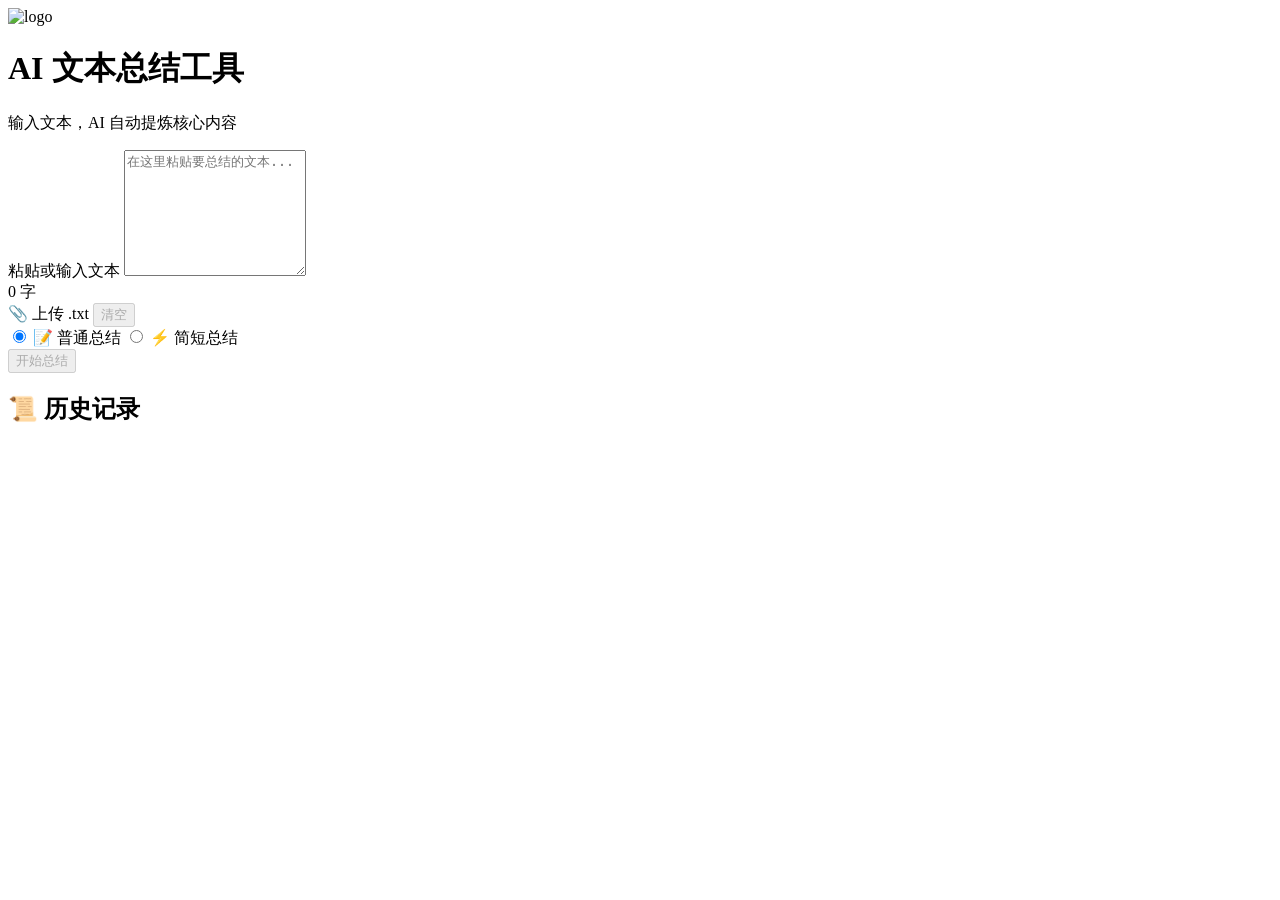
==== index.html @ edbd025f "Deploy index.html to root" ====
<!DOCTYPE html>
<html lang="zh-CN">
<head>
    <meta charset="UTF-8">
    <meta name="viewport" content="width=device-width, initial-scale=1.0">
    <title>AI 文本总结工具</title>
    <link rel="stylesheet" href="style.css">
</head>
<body>
    <div class="container">
        <!-- 标题区 -->
        <header>
            <img src="logo.png" alt="logo" class="site-logo">
            <h1>AI 文本总结工具</h1>
            <p class="subtitle">输入文本，AI 自动提炼核心内容</p>
        </header>

        <!-- 输入区 -->
        <section class="input-section">
            <label for="textInput">粘贴或输入文本</label>
            <textarea
                id="textInput"
                placeholder="在这里粘贴要总结的文本..."
                rows="8"
            ></textarea>
            <div class="input-footer">
                <span id="charCount">0 字</span>
                <div class="input-actions">
                    <label class="btn-upload" title="支持 .txt 文件">
                        📎 上传 .txt
                        <input type="file" id="fileInput" accept=".txt" style="display:none;">
                    </label>
                    <button id="clearBtn" class="btn-secondary" disabled>清空</button>
                </div>
            </div>
            <div id="fileNameDisplay" class="file-name" style="display:none;"></div>
        </section>

        <!-- 操作区 -->
        <section class="action-section">
            <div class="mode-selector">
                <label class="mode-option">
                    <input type="radio" name="mode" value="normal" checked>
                    <span>📝 普通总结</span>
                </label>
                <label class="mode-option">
                    <input type="radio" name="mode" value="brief">
                    <span>⚡ 简短总结</span>
                </label>
            </div>
            <button id="summarizeBtn" class="btn-primary" disabled>
                <span class="btn-text">开始总结</span>
                <span class="btn-loading" style="display:none;">AI 思考中...</span>
            </button>
        </section>

        <!-- 结果区 -->
        <section id="resultSection" class="result-section" style="display:none;">
            <h2>总结结果</h2>

            <div class="result-card">
                <h3>📌 核心内容</h3>
                <p id="summaryText"></p>
            </div>

            <div class="result-card">
                <h3>🏷️ 关键词</h3>
                <div id="keywordsContainer" class="keywords"></div>
            </div>

            <div class="result-footer">
                <span id="originalLength"></span>
                <div class="result-actions">
                    <button id="copyBtn" class="btn-secondary">📋 复制结果</button>
                    <button id="resetBtn" class="btn-secondary">🔄 重新总结</button>
                </div>
            </div>
        </section>

        <!-- 历史记录区 -->
        <section id="historySection" class="history-section">
            <h2>📜 历史记录 <span id="historyCount"></span></h2>
            <div id="historyList" class="history-list"></div>
        </section>

        <!-- 错误提示区 -->
        <div id="errorToast" class="toast error" style="display:none;">
            <span id="errorMessage"></span>
        </div>

        <!-- 成功提示 -->
        <div id="successToast" class="toast success" style="display:none;">
            <span>复制成功！</span>
        </div>
    </div>

    <script src="app.js"></script>
</body>
</html>
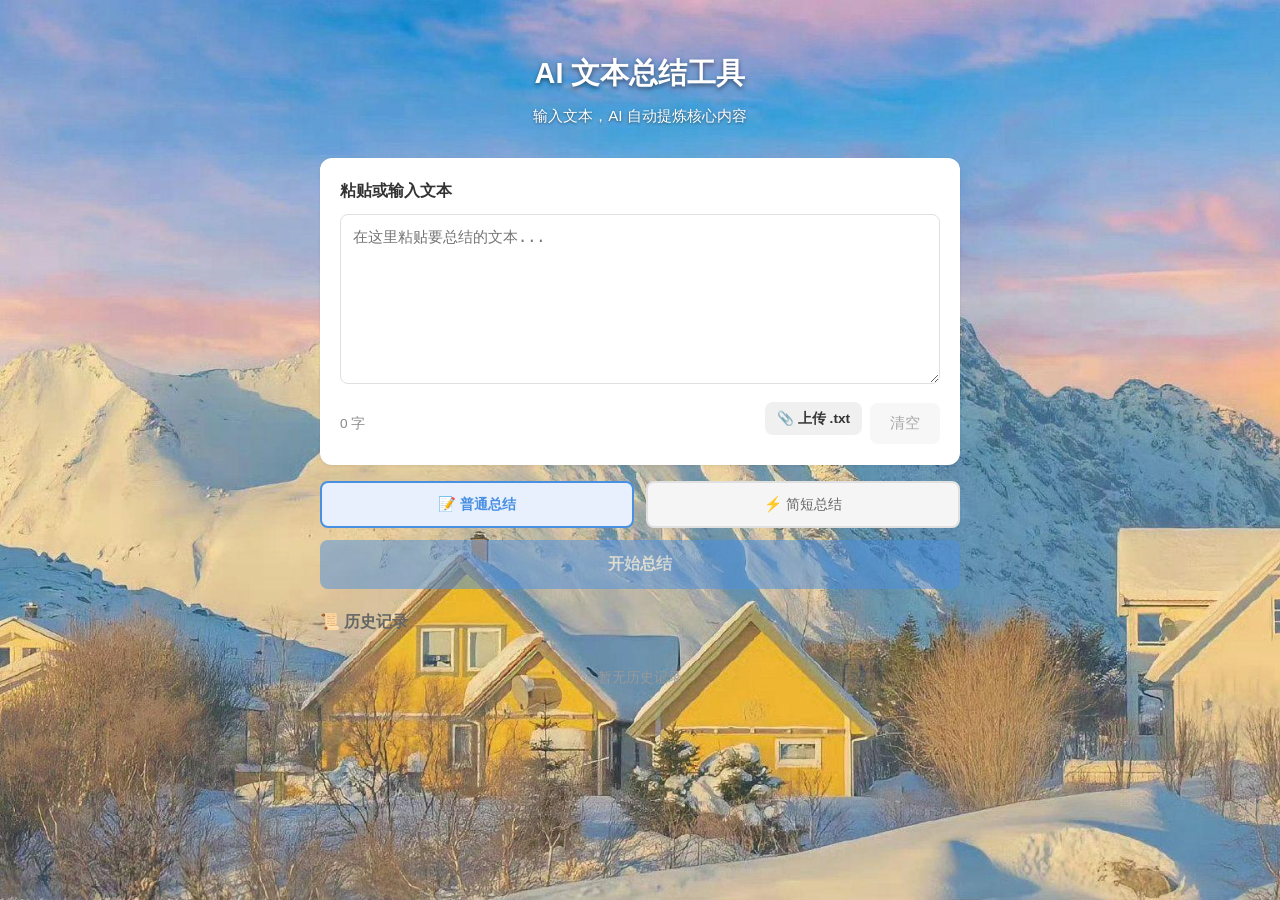
==== commit 98db5967: "Remove logo.png reference (file too large)" ====
--- a/index.html
+++ b/index.html
@@ -10,7 +10,6 @@
     <div class="container">
         <!-- 标题区 -->
         <header>
-            <img src="logo.png" alt="logo" class="site-logo">
             <h1>AI 文本总结工具</h1>
             <p class="subtitle">输入文本，AI 自动提炼核心内容</p>
         </header>
--- a/style.css
+++ b/style.css
@@ -0,0 +1,403 @@
+/* AI 文本总结工具 - 样式 */
+
+* {
+    margin: 0;
+    padding: 0;
+    box-sizing: border-box;
+}
+
+body {
+    font-family: -apple-system, BlinkMacSystemFont, "Segoe UI", Roboto, "Helvetica Neue", Arial, sans-serif;
+    background: url('bg.jpg') no-repeat center center fixed;
+    background-size: cover;
+    color: #333;
+    line-height: 1.6;
+    min-height: 100vh;
+    padding: 20px;
+}
+
+.container {
+    max-width: 700px;
+    margin: 0 auto;
+    padding: 30px;
+}
+
+/* 标题区 */
+header {
+    text-align: center;
+    margin-bottom: 30px;
+}
+
+.site-logo {
+    width: 72px;
+    height: 72px;
+    object-fit: contain;
+    margin-bottom: 12px;
+    border-radius: 12px;
+}
+
+header h1 {
+    font-size: 1.8rem;
+    color: #fff;
+    margin-bottom: 8px;
+    text-shadow: 0 2px 4px rgba(0,0,0,0.5);
+}
+
+.subtitle {
+    color: #fff;
+    font-size: 0.95rem;
+    text-shadow: 0 1px 3px rgba(0,0,0,0.5);
+}
+
+/* 输入区 */
+.input-section {
+    background: white;
+    border-radius: 12px;
+    padding: 20px;
+    margin-bottom: 16px;
+    box-shadow: 0 1px 3px rgba(0,0,0,0.08);
+}
+
+.input-section label {
+    display: block;
+    font-weight: 600;
+    margin-bottom: 10px;
+    color: #333;
+}
+
+textarea {
+    width: 100%;
+    border: 1px solid #e0e0e0;
+    border-radius: 8px;
+    padding: 12px;
+    font-size: 0.95rem;
+    resize: vertical;
+    min-height: 160px;
+    transition: border-color 0.2s;
+}
+
+textarea:focus {
+    outline: none;
+    border-color: #4a90e2;
+}
+
+textarea:disabled {
+    background: #f9f9f9;
+    color: #999;
+}
+
+.input-footer {
+    display: flex;
+    justify-content: space-between;
+    align-items: center;
+    margin-top: 10px;
+    font-size: 0.85rem;
+    color: #888;
+}
+
+.input-actions {
+    display: flex;
+    gap: 8px;
+    align-items: center;
+}
+
+.btn-upload {
+    display: inline-flex;
+    align-items: center;
+    gap: 4px;
+    background: #f0f0f0;
+    color: #555;
+    padding: 6px 12px;
+    border-radius: 8px;
+    font-size: 0.85rem;
+    cursor: pointer;
+    transition: background 0.2s;
+}
+
+.btn-upload:hover {
+    background: #e0e0e0;
+}
+
+.file-name {
+    margin-top: 8px;
+    font-size: 0.8rem;
+    color: #4a90e2;
+}
+
+/* 按钮通用 */
+button {
+    cursor: pointer;
+    border: none;
+    border-radius: 8px;
+    font-size: 0.95rem;
+    padding: 10px 20px;
+    transition: all 0.2s;
+}
+
+button:disabled {
+    opacity: 0.5;
+    cursor: not-allowed;
+}
+
+.btn-primary {
+    background: #4a90e2;
+    color: white;
+    width: 100%;
+    padding: 14px;
+    font-size: 1rem;
+    font-weight: 600;
+}
+
+.btn-primary:hover:not(:disabled) {
+    background: #3a7bc8;
+}
+
+.btn-primary.loading {
+    background: #999;
+}
+
+.btn-secondary {
+    background: #f0f0f0;
+    color: #555;
+}
+
+.btn-secondary:hover:not(:disabled) {
+    background: #e0e0e0;
+}
+
+/* 操作区 */
+.action-section {
+    margin-bottom: 20px;
+}
+
+/* 模式选择器 */
+.mode-selector {
+    display: flex;
+    gap: 12px;
+    margin-bottom: 12px;
+}
+
+.mode-option {
+    flex: 1;
+    display: flex;
+    align-items: center;
+    justify-content: center;
+    gap: 6px;
+    padding: 10px;
+    background: #f5f5f5;
+    border: 2px solid #e0e0e0;
+    border-radius: 8px;
+    cursor: pointer;
+    font-size: 0.9rem;
+    color: #666;
+    transition: all 0.2s;
+}
+
+.mode-option:hover {
+    border-color: #c0c0c0;
+}
+
+.mode-option input {
+    display: none;
+}
+
+.mode-option:has(input:checked) {
+    background: #e8f0fe;
+    border-color: #4a90e2;
+    color: #4a90e2;
+    font-weight: 600;
+}
+
+/* 结果区 */
+.result-section {
+    background: white;
+    border-radius: 12px;
+    padding: 20px;
+    box-shadow: 0 1px 3px rgba(0,0,0,0.08);
+}
+
+.result-section h2 {
+    font-size: 1.1rem;
+    margin-bottom: 16px;
+    color: #333;
+}
+
+.result-card {
+    background: #f9f9f9;
+    border-radius: 8px;
+    padding: 16px;
+    margin-bottom: 12px;
+}
+
+.result-card h3 {
+    font-size: 0.9rem;
+    color: #666;
+    margin-bottom: 8px;
+}
+
+.result-card p {
+    font-size: 0.95rem;
+    color: #333;
+    line-height: 1.7;
+}
+
+/* 关键词标签 */
+.keywords {
+    display: flex;
+    flex-wrap: wrap;
+    gap: 8px;
+}
+
+.keyword-tag {
+    background: #e8f0fe;
+    color: #4a90e2;
+    padding: 4px 12px;
+    border-radius: 20px;
+    font-size: 0.85rem;
+}
+
+/* 结果底部 */
+.result-footer {
+    display: flex;
+    justify-content: space-between;
+    align-items: center;
+    margin-top: 16px;
+    padding-top: 16px;
+    border-top: 1px solid #eee;
+    font-size: 0.85rem;
+    color: #888;
+}
+
+.result-actions {
+    display: flex;
+    gap: 8px;
+}
+
+/* Toast 提示 */
+.toast {
+    position: fixed;
+    bottom: 30px;
+    left: 50%;
+    transform: translateX(-50%);
+    padding: 12px 24px;
+    border-radius: 8px;
+    font-size: 0.9rem;
+    box-shadow: 0 4px 12px rgba(0,0,0,0.15);
+    animation: slideUp 0.3s ease;
+    z-index: 1000;
+}
+
+.toast.error {
+    background: #fee;
+    color: #c44;
+    border: 1px solid #fcc;
+}
+
+.toast.success {
+    background: #efe;
+    color: #4a4;
+    border: 1px solid #cfc;
+}
+
+@keyframes slideUp {
+    from {
+        opacity: 0;
+        transform: translateX(-50%) translateY(20px);
+    }
+    to {
+        opacity: 1;
+        transform: translateX(-50%) translateY(0);
+    }
+}
+
+/* 历史记录区 */
+.history-section {
+    margin-top: 20px;
+}
+
+.history-section h2 {
+    font-size: 1rem;
+    color: #666;
+    margin-bottom: 12px;
+    display: flex;
+    align-items: center;
+    gap: 8px;
+}
+
+.history-list {
+    display: flex;
+    flex-direction: column;
+    gap: 8px;
+}
+
+.history-empty {
+    text-align: center;
+    color: #999;
+    font-size: 0.85rem;
+    padding: 20px;
+}
+
+.history-item {
+    background: white;
+    border-radius: 8px;
+    padding: 12px;
+    cursor: pointer;
+    transition: box-shadow 0.2s;
+    border: 1px solid #eee;
+}
+
+.history-item:hover {
+    box-shadow: 0 2px 8px rgba(0,0,0,0.08);
+}
+
+.history-meta {
+    font-size: 0.75rem;
+    color: #888;
+    margin-bottom: 4px;
+}
+
+.history-text {
+    font-size: 0.85rem;
+    color: #333;
+    margin-bottom: 4px;
+    overflow: hidden;
+    text-overflow: ellipsis;
+    white-space: nowrap;
+}
+
+.history-summary {
+    font-size: 0.8rem;
+    color: #666;
+    overflow: hidden;
+    text-overflow: ellipsis;
+    white-space: nowrap;
+}
+
+/* 响应式 */
+@media (max-width: 480px) {
+    body {
+        padding: 12px;
+    }
+
+    .container {
+        padding: 20px;
+    }
+
+    header h1 {
+        font-size: 1.5rem;
+    }
+
+    .result-footer {
+        flex-direction: column;
+        gap: 12px;
+        align-items: flex-start;
+    }
+
+    .result-actions {
+        width: 100%;
+    }
+
+    .result-actions button {
+        flex: 1;
+    }
+}
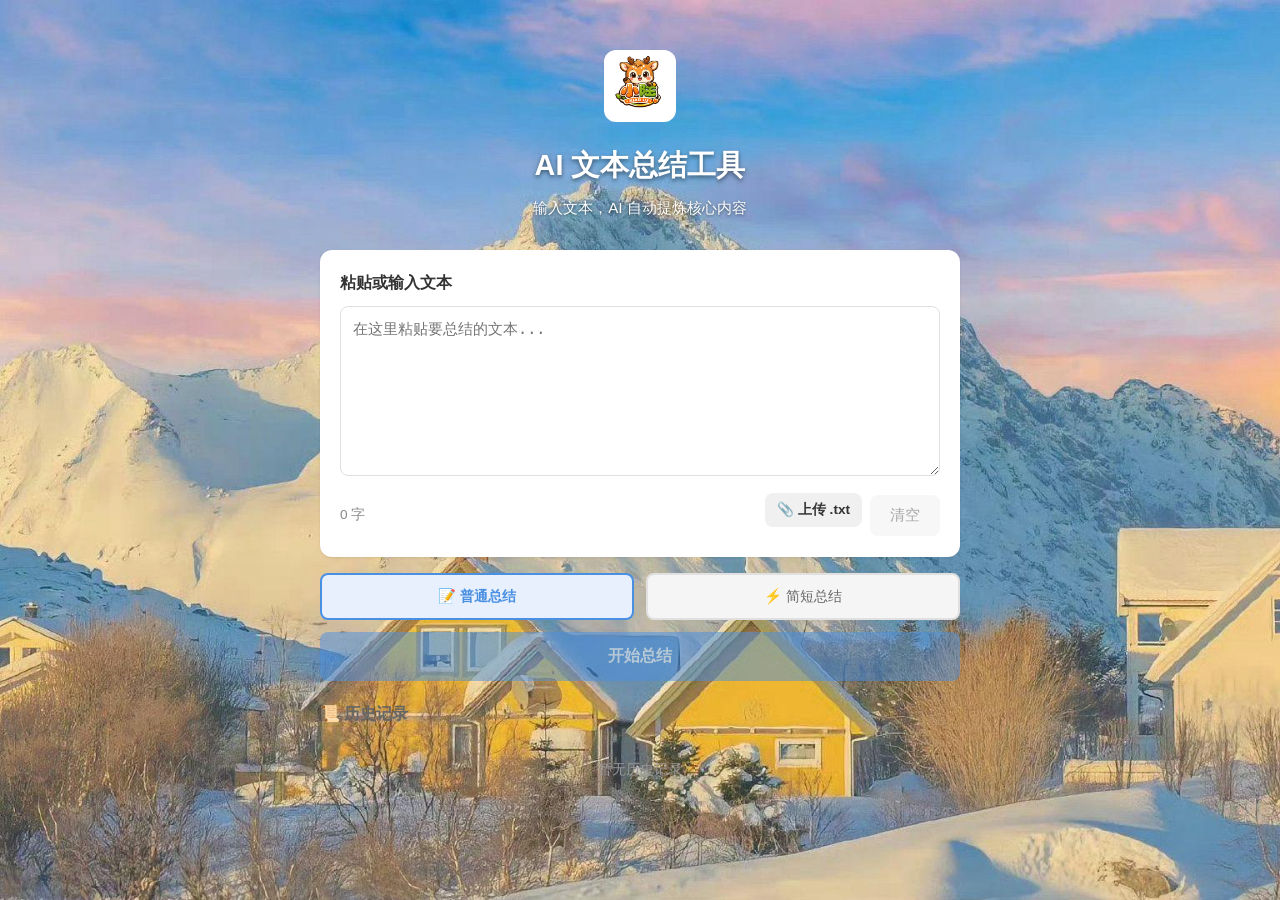
==== commit 7a1fdd99: "Add logo.jpg to header" ====
--- a/index.html
+++ b/index.html
@@ -10,6 +10,7 @@
     <div class="container">
         <!-- 标题区 -->
         <header>
+            <img src="logo.jpg" alt="logo" class="site-logo">
             <h1>AI 文本总结工具</h1>
             <p class="subtitle">输入文本，AI 自动提炼核心内容</p>
         </header>
